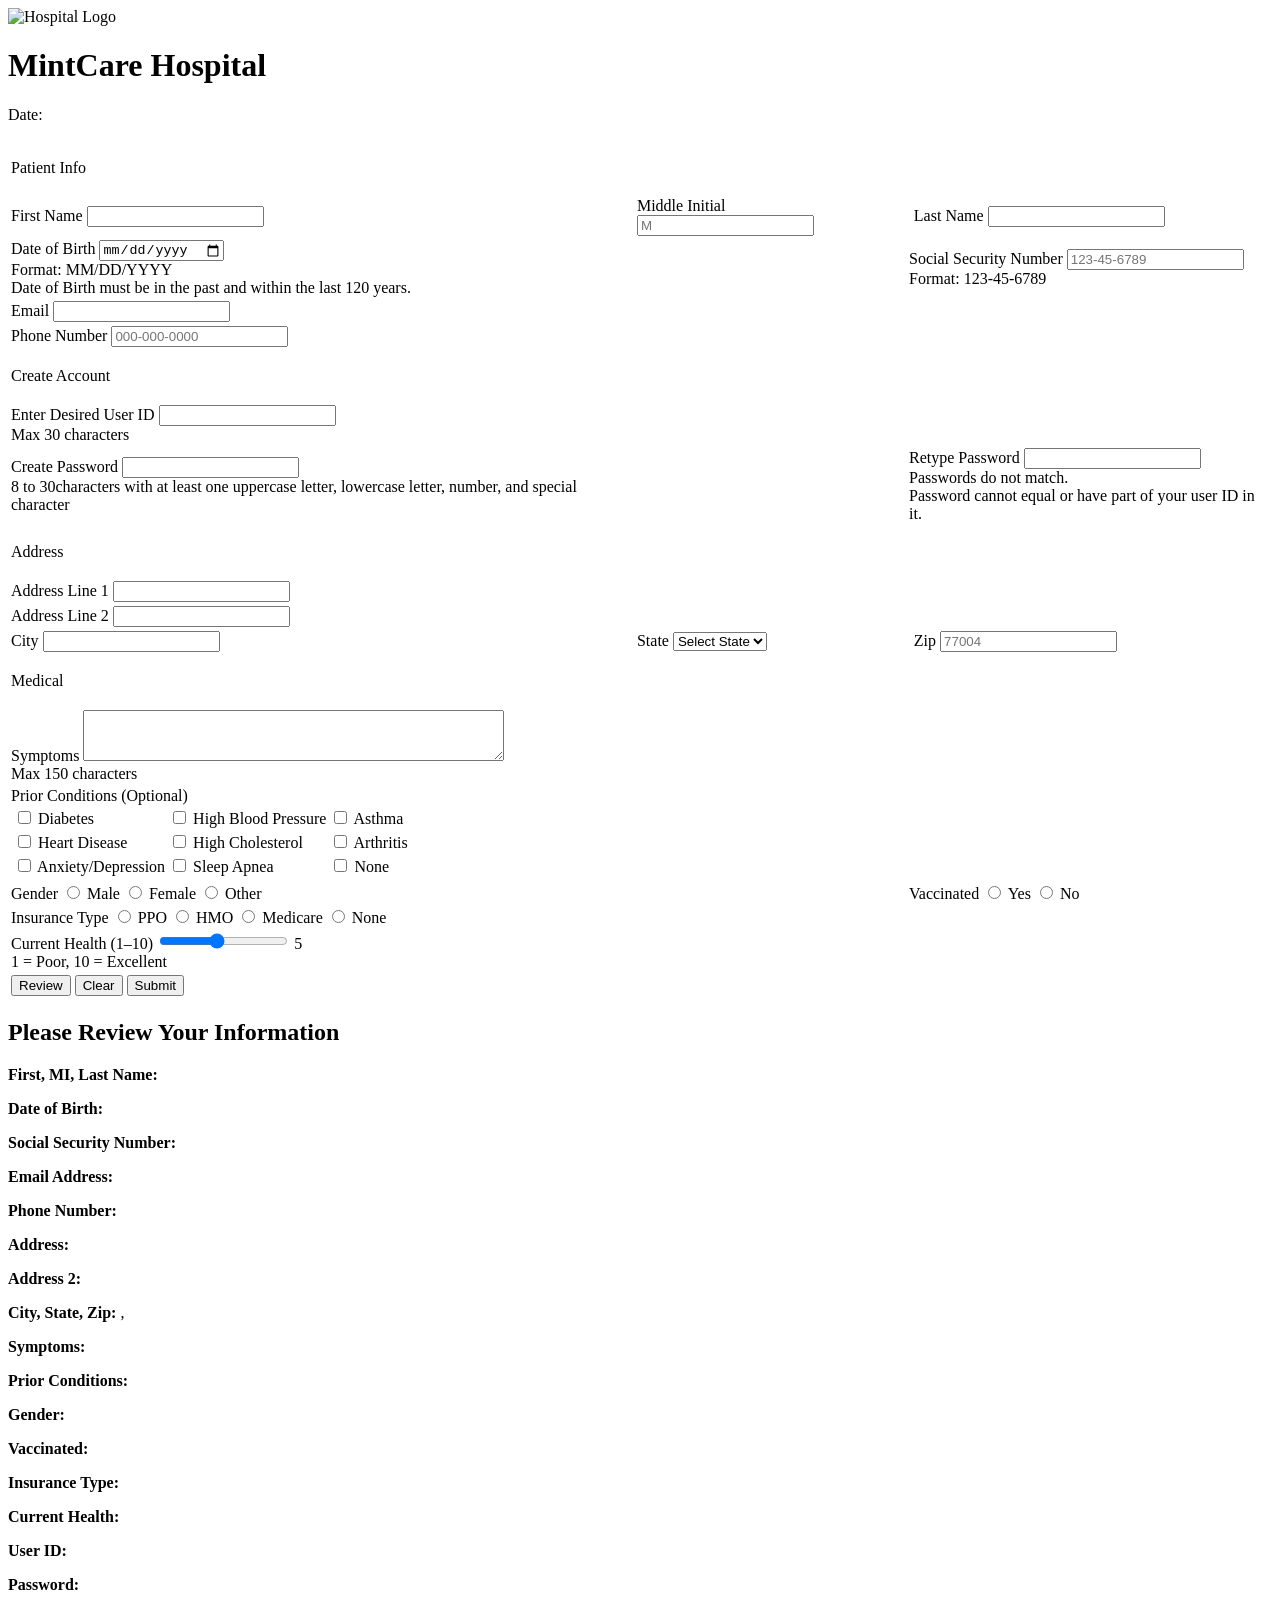
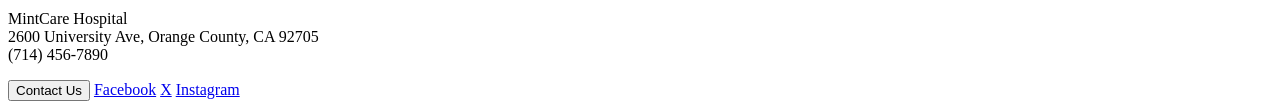
==== MIS3371/homework2.html @ c9da7689 "Update homework2.html Added a hospital registration form with patient information, account creation," ====
<!DOCTYPE html>
<html lang="en">
  <head>
    <!--
    Name: Daniel Montanez
    Course: MIS 3371 11290 - Transaction Processing Systems I
    Assignment: Assignment #2 - Hospital Registration Form
    Date Created: 2026-03-16
    -->
    <meta charset="UTF-8" />
    <meta name="viewport" content="width=device-width, initial-scale=1.0" />
    <title>Hospital Registration Form</title>

    <link rel="stylesheet" href="style-2.css" />
  </head>

  <body>
    <div id="banner">
      <div id="banner-left">
        <img id="logo" src="hospital-logo.png" alt="Hospital Logo" />
      </div>

      <div id="banner-center">
        <h1 id="company-name">MintCare Hospital</h1>
        <p id="today-date">Date: <span id="date"></span></p>
      </div>
      

      <div id="banner-right"></div>
    </div>

    
    <!-- Main Wrapper -->
    <div id="main">
      <form action="thank-you-2.html" onsubmit="return validateForm();">

  <table class="form-table">

    
    <tr class="section-row">
      <td colspan="5"><p class="section-title">Patient Info</p></td>
    </tr>

    <tr>
      <td>
        <div class="field">
          <label for="first_name">First Name</label>
          <input class="input-box" type="text" id="first_name" name="first_name" 
                 maxlength="30" required
                 pattern="[A-Za-z'-]{1,30}" 
                 title="Enter 1 to 30 letters. Letters, apostrophes and dashes only">
        </div>
      </td>

      <td class="gap-cell"></td>

      <td>
        <div class="field">
          <label for="middleinit">Middle Initial</label>
          <input class="input-box" type="text" id="middleinit" name="middleinit" 
                 maxlength="1" placeholder="M"
                  pattern="[A-Za-z]?"
                 title="1 letter or leave blank">
        </div>
      </td>

      <td class="gap-cell"></td>

      <td>
        <div class="field">
          <label for="last_name">Last Name</label>
          <input class="input-box" type="text" id="last_name" name="last_name" 
                 maxlength="30" required
                  pattern="[A-Za-z'2-5-]{1,30}"
                 title="Enter 1 to 30 letters. Letters, apostrophes and dashes only">
        </div>
      </td>
    </tr>

    <tr>
      <td colspan="2">
        <div class="field">
          <label for="dob">Date of Birth</label>
          <input class="input-box" type="date" id="dob" name="dob"
                 required
                 title="Enter date in format MM/DD/YYYY. Must be a valid date in the past"
                 onblur="validateDOB()">
          <div class="help-text">Format: MM/DD/YYYY</div>
          <div id="dobError" class="error-text">Date of Birth must be in the past and within the last 120 years.</div>
        </div>
      </td>

      <td class="gap-cell"></td>

      <td colspan="2">
        <div class="field">
          <label for="ssn">Social Security Number</label>
          <input class="input-box" type="password" id="ssn" name="ssn" 
                 maxlength="11" placeholder="123-45-6789" required
                 pattern="[0-9-]{9,11}"
                 title="Enter 9 to 11 digits">
          <div class="help-text">Format: 123-45-6789</div>
        </div>
      </td>
    </tr>

    <tr>
      <td colspan="5">
        <div class="field">
          <label for="email">Email</label>
          <input class="input-box" type="email" id="email" name="email" 
                 maxlength="50" required
                 title="Enter email in format name@domain.com"> 
        </div>
      </td>
    </tr>

    <tr>
      <td colspan="5">
        <div class="field">
          <label for="phone">Phone Number</label>
          <input class="input-box" type="text" id="phone" name="phone"
                  placeholder="000-000-0000"
                  pattern="[0-9]{3}-[0-9]{3}-[0-9]{4}"
                  required
                  title="Enter phone number in format 000-000-0000">
        </div>
      </td>
    </tr>

    <tr class="section-row">
      <td colspan="5"><p class="section-title">Create Account</p></td>
    </tr>

    <tr>
      <td colspan="2">
        <div class="field">
          <label for="userid">Enter Desired User ID</label>
          <input class="input-box" type="text" id="userid" name="userid"
                 onblur="lowercaseUserID()" 
                 maxlength="30" required
                pattern="[A-Za-z][A-Za-z0-9_-]{4,29}"
                 title="Enter 5 to 30 characters with no spaces. Must start with a letter">
          <div class="help-text">Max 30 characters</div>
        </div>
      </td>
    </tr>

    <tr>
      <td colspan="2">
        <div class="field">
          <label for="password">Create Password</label>
          <input class="input-box" type="password" id="password" name="password" 
                 minlength="8" maxlength="30" required
                 pattern="(?=.*[a-z])(?=.*[A-Z])(?=.*[0-9])(?=.*[!@#%^&*()\-_\+=\\/><\.,`~]).{8,30}"
                 title="Enter 8 to 30 characters. Must include at least one uppercase letter, lowercase letter, number, and one special character">
          <div class="help-text">8 to 30characters with at least one uppercase letter, lowercase letter, number, and special character</div>
        </div>
      </td>

      <td class="gap-cell"></td>

      <td colspan="2">
        <div class="field">
          <label for="confirm_password">Retype Password</label>
          <input class="input-box" type="password" id="confirm_password" name="confirm_password" 
                 minlength="8" maxlength="30" required
                 title="Re-enter your password to confirm">
          <div id="pwError" class="error-text">Passwords do not match.</div>
          <div id="passwordError" class="error-text">Password cannot equal or have part of your user ID in it.</div>
        </div>
      </td>
    </tr>


    <tr class="section-row">
      <td colspan="5"><p class="section-title">Address</p></td>
    </tr>

    <tr>
      <td colspan="5">
        <div class="field">
          <label for="address1">Address Line 1</label>
          <input class="input-box" type="text" id="address1" name="address1" 
                 maxlength="30" required
                 pattern=".{2,30}"
                 title="Enter street address (2 to 30 characters)">
        </div>
      </td>
    </tr>

    <tr>
      <td colspan="5">
        <div class="field">
          <label for="address2">Address Line 2</label>
          <input class="input-box" type="text" id="address2" name="address2" 
                 maxlength="30"
                 pattern=".{2,30}"
                 title="Optional: Enter street address (2 to 30 characters)">
        </div>
      </td>
    </tr>

    <tr>
      <td>
        <div class="field">
          <label for="city">City</label>
          <input class="input-box" type="text" id="city" name="city" 
                 maxlength="30" required
                 pattern=".{2,30}"
                 title="Enter city name (2 to 30 characters)">
        </div>
      </td>

      <td class="gap-cell"></td>

      <td>
        <div class="field">
          <label for="state">State</label>
          <select id="state" name="state" required
                  title="Select your state">
              <option value="">Select State</option>
              <option value="AL">AL</option>
              <option value="AK">AK</option>
              <option value="AZ">AZ</option>
              <option value="AR">AR</option>
              <option value="CA">CA</option>
              <option value="CO">CO</option>
              <option value="CT">CT</option>
              <option value="DE">DE</option>
              <option value="FL">FL</option>
              <option value="GA">GA</option>
              <option value="HI">HI</option>
              <option value="ID">ID</option>
              <option value="IL">IL</option>
              <option value="IN">IN</option>
              <option value="IA">IA</option>
              <option value="KS">KS</option>
              <option value="KY">KY</option>
              <option value="LA">LA</option>
              <option value="ME">ME</option>
              <option value="MD">MD</option>
              <option value="MA">MA</option>
              <option value="MI">MI</option>
              <option value="MN">MN</option>
              <option value="MS">MS</option>
              <option value="MO">MO</option>
              <option value="MT">MT</option>
              <option value="NE">NE</option>
              <option value="NV">NV</option>
              <option value="NH">NH</option>
              <option value="NJ">NJ</option>
              <option value="NM">NM</option>
              <option value="NY">NY</option>
              <option value="NC">NC</option>
              <option value="ND">ND</option>
              <option value="OH">OH</option>
              <option value="OK">OK</option>
              <option value="OR">OR</option>
              <option value="PA">PA</option>
              <option value="RI">RI</option>
              <option value="SC">SC</option>
              <option value="SD">SD</option>
              <option value="TN">TN</option>
              <option value="TX">TX</option>
              <option value="UT">UT</option>
              <option value="VT">VT</option>
              <option value="VA">VA</option>
              <option value="WA">WA</option>
              <option value="WV">WV</option>
              <option value="WI">WI</option>
              <option value="WY">WY</option>
          </select>
        </div>
      </td>

      <td class="gap-cell"></td>

      <td>
        <div class="field">
          <label for="zip">Zip</label>
          <input class="input-box" type="text" id="zip" name="zip" 
                 maxlength="10" placeholder="77004" required
                 pattern="[0-9]{5}(-[0-9]{4})?"
                 title="Enter 5-digit zip code or zip+4 code (e.g. 77004 or 77004-1234)">
        </div>
      </td>
    </tr>

    <!-- Medical -->
    <tr class="section-row">
      <td colspan="5"><p class="section-title">Medical</p></td>
    </tr>

    <tr>
      <td colspan="5">
        <div class="field">
          <label for="symptoms">Symptoms</label>
          <textarea id="symptoms" name="symptoms" rows="3" cols="50" 
                 maxlength="150" 
                 title="Enter symptoms (max 150 characters)"></textarea>
          <div class="help-text">Max 150 characters</div>
        </div>
      </td>
    </tr>

    
    <tr>
      <td colspan="5">
        <div class="field">
          <label>Prior Conditions (Optional)</label>

          <table class="choice-grid-table">
            <tr>
              <td><label><input type="checkbox" name="prior_conditions" value="Diabetes" 
                    title="Check all that apply"> Diabetes</label></td>

              <td><label><input type="checkbox" name="prior_conditions" value="HighBloodPressure" 
                    title="Check all that apply"> High Blood Pressure</label></td>

              <td><label><input type="checkbox" name="prior_conditions" value="Asthma" 
                    title="Check all that apply"> Asthma</label></td>
            </tr>
            <tr>
              <td><label><input type="checkbox" name="prior_conditions" value="HeartDisease" 
                title="Check all that apply"> Heart Disease</label></td>

              <td><label><input type="checkbox" name="prior_conditions" value="HighCholesterol" 
                    title="Check all that apply"> High Cholesterol</label></td>

              <td><label><input type="checkbox" name="prior_conditions" value="Arthritis" 
                    title="Check all that apply"> Arthritis</label></td>
            </tr>
            <tr>
              <td><label><input type="checkbox" name="prior_conditions" value="AnxietyDepression" 
                    title="Check all that apply"> Anxiety/Depression</label></td>

              <td><label><input type="checkbox" name="prior_conditions" value="SleepApnea" 
                    title="Check all that apply"> Sleep Apnea</label></td>

              <td><label><input type="checkbox" name="prior_conditions" value="None" 
                    title="Check all that apply"> None</label></td>
            </tr>
          </table>

        </div>
      </td>
    </tr>

    <tr>
      <td colspan="2">
        <div class="field choice-group">
          <label>Gender</label>
          <label><input type="radio" name="gender" value="M" required
                  title="Select your gender"> Male</label>

          <label><input type="radio" name="gender" value="F" 
                  title="Select your gender"> Female</label>

          <label><input type="radio" name="gender" value="O" 
                  title="Select your gender"> Other</label>
        </div>
      </td>

      <td class="gap-cell"></td>

      <td colspan="2">
        <div class="field choice-group">
          <label>Vaccinated</label>
          <label><input type="radio" name="vaccinated" value="1" required 
                title="Select yes or no"> Yes</label>

          <label><input type="radio" name="vaccinated" value="0" 
                title="Select yes or no"> No</label>
        </div>
      </td>
    </tr>

   
    <tr>
      <td colspan="5">
        <div class="field choice-group">
          <label>Insurance Type</label>
          <label><input type="radio" name="insurance" value="PPO" required
             title="Select your insurance type"> PPO</label>

          <label><input type="radio" name="insurance" value="HMO" 
             title="Select your insurance type"> HMO</label>

          <label><input type="radio" name="insurance" value="Medicare" 
             title="Select your insurance type"> Medicare</label>

          <label><input type="radio" name="insurance" value="None" 
             title="Select your insurance type"> None</label>
        </div>
      </td>
    </tr>

    <tr>
      <td colspan="5">
        <div class="field">
          <label for="current_health">Current Health (1–10)</label>
          <input class="range-big" type="range" id="current_health" name="current_health" 
                 min="1" max="10" value="5"
                 oninput="updateHealthValue()"
                 title="Select your current health on a scale of 1 to 10">
          <span id="healthValue">5</span>
          <div class="help-text">1 = Poor, 10 = Excellent</div>
        </div>
      </td>
    </tr>

    

    <tr>
      <td colspan="5" class="button-row-center">
        <button type="button" onclick="reviewForm()">Review</button>
        <button type="reset">Clear</button>
        <button type="submit">Submit</button>
      </td>
    </tr>
    
  </table>
</form>

    <div id="review-info">
      <h2>Please Review Your Information</h2>
      
      <div class="review-section">
        <p><strong>First, MI, Last Name:</strong> <span id="review-name"></span></p>
        <p><strong>Date of Birth:</strong> <span id="review-dob"></span></p>
        <p><strong>Social Security Number:</strong> <span id="review-ssn"></span></p>
      </div>  

      <div class="review-section">
        <p><strong>Email Address:</strong> <span id="review-email"></span></p>
        <p><strong>Phone Number:</strong> <span id="review-phone"></span></p>
      </div>

      <div class="review-section">
        <p><strong>Address:</strong> <span id="review-address1"></span></p>
        <p><strong>Address 2:</strong> <span id="review-address2"></span></p>
        <p><strong>City, State, Zip:</strong> <span id="review-city"></span>, <span id="review-state"></span> <span id="review-zip"></span></p>
      </div>

      <div class="review-section">
        <p><strong>Symptoms:</strong> <span id="review-symptoms"></span></p>
        <p><strong>Prior Conditions:</strong> <span id="review-conditions"></span></p>
        <p><strong>Gender:</strong> <span id="review-gender"></span></p>
        <p><strong>Vaccinated:</strong> <span id="review-vaccinated"></span></p>
        <p><strong>Insurance Type:</strong> <span id="review-insurance"></span></p>
        <p><strong>Current Health:</strong> <span id="review-health"></span></p>
      </div>

      <div class="review-section">
        <p><strong>User ID:</strong> <span id="review-userid"></span></p>
        <p><strong>Password:</strong> <span id="review-password"></span></p>
      </div>
    </div>


    <!-- Footer Section -->
    <div id="footer">
      <p id="footer-address">
        MintCare Hospital<br />
        2600 University Ave, Orange County, CA 92705<br/>
        (714) 456-7890<br />
      </p>

      <div id="footer-actions">
        <button type="button" id="contact-btn">Contact Us</button>

        <a
          class="social-link"
          href="https://www.facebook.com/MintCareHospital"
          target="_blank"
          >Facebook</a
        >
        <a
          class="social-link"
          href="https://www.x.com/MintCareHospital"
          target="_blank"
          >X</a
        >
        <a
          class="social-link"
          href="https://www.instagram.com/MintCareHospital"
          target="_blank"
          >Instagram</a
        >
      </div>
    </div>
    
    <script src="patient-form-script.js"></script>
  
  </body>
</html>
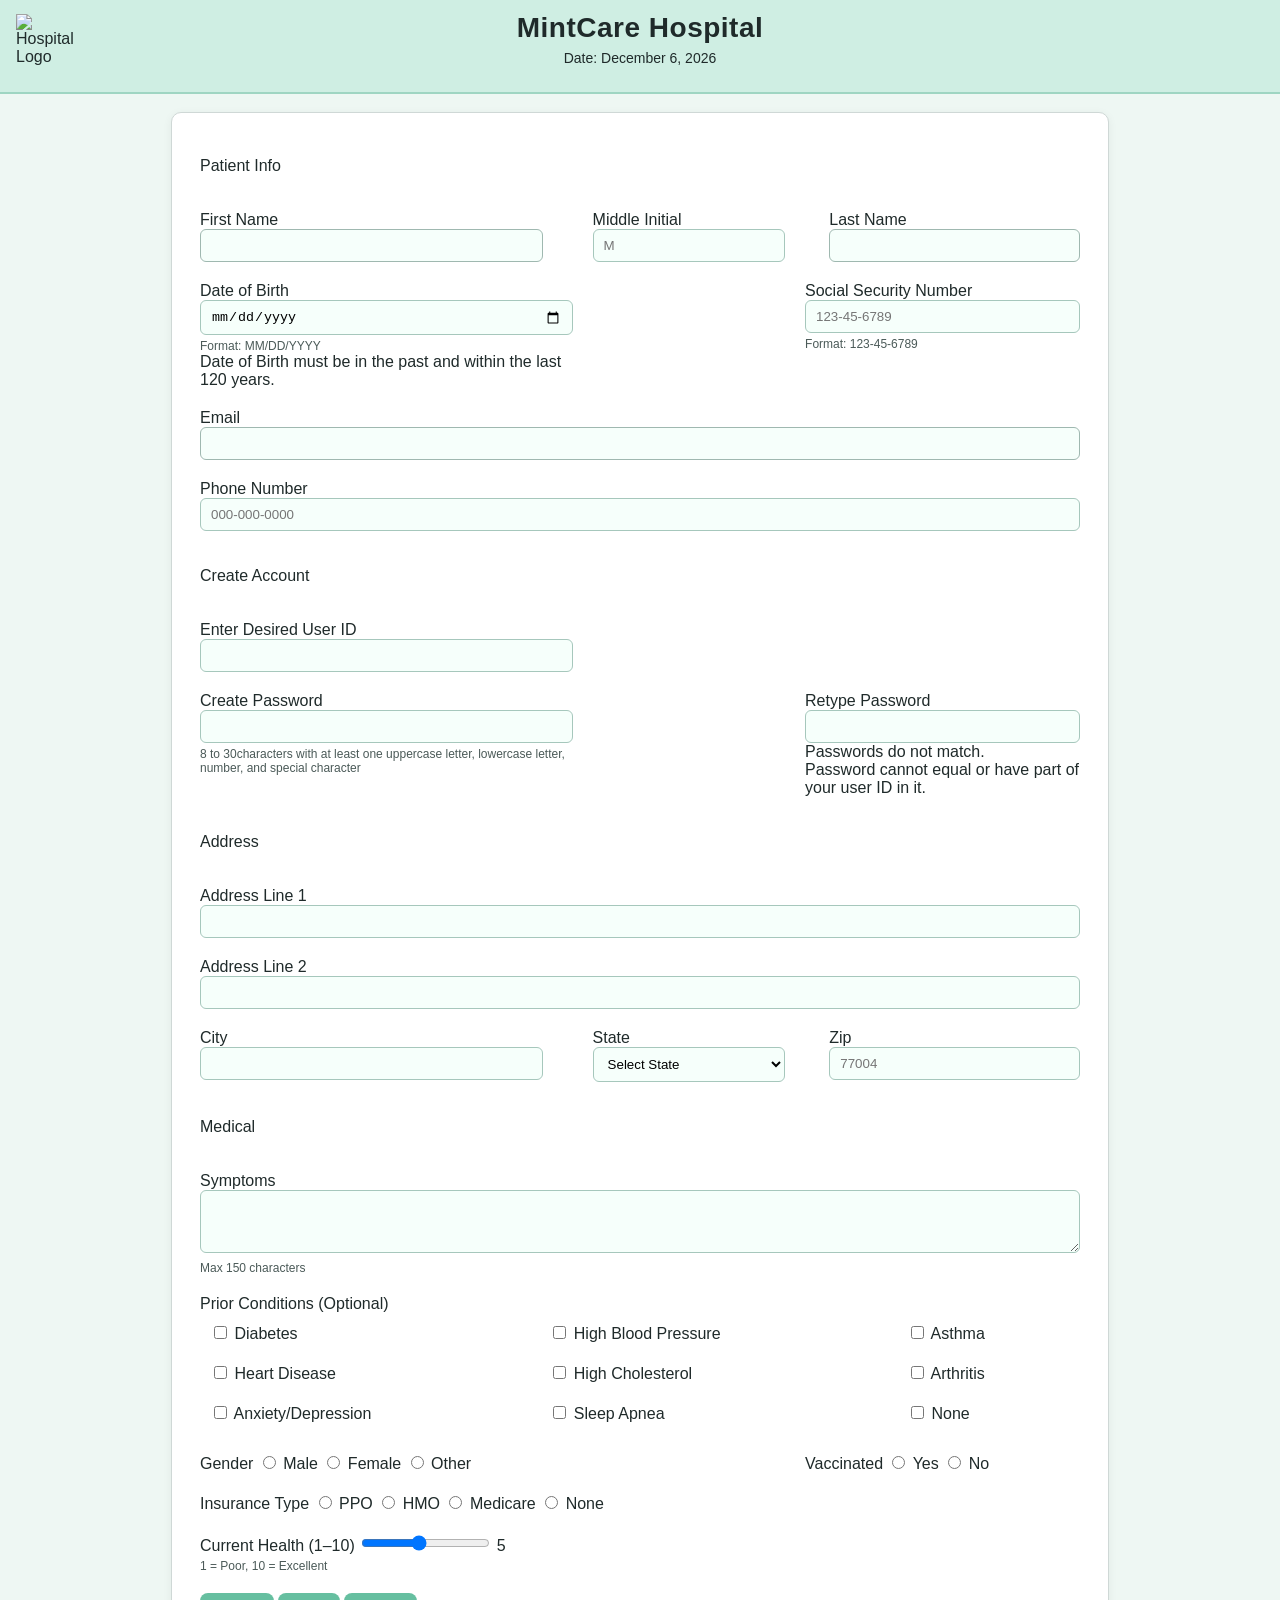
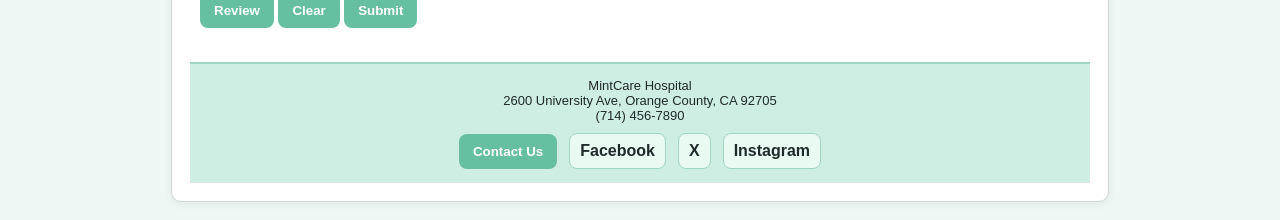
==== commit 47ed436d: "Update homework2.html" ====
--- a/MIS3371/homework2.html
+++ b/MIS3371/homework2.html
@@ -141,7 +141,6 @@
                  maxlength="30" required
                 pattern="[A-Za-z][A-Za-z0-9_-]{4,29}"
                  title="Enter 5 to 30 characters with no spaces. Must start with a letter">
-          <div class="help-text">Max 30 characters</div>
         </div>
       </td>
     </tr>
@@ -152,7 +151,7 @@
           <label for="password">Create Password</label>
           <input class="input-box" type="password" id="password" name="password" 
                  minlength="8" maxlength="30" required
-                 pattern="(?=.*[a-z])(?=.*[A-Z])(?=.*[0-9])(?=.*[!@#%^&*()\-_\+=\\/><\.,`~]).{8,30}"
+                 pattern="(?=.*[a-z])(?=.*[A-Z])(?=.*[!@#%^&*()\-_\+=\\/><\.,`~]).{8,30}"
                  title="Enter 8 to 30 characters. Must include at least one uppercase letter, lowercase letter, number, and one special character">
           <div class="help-text">8 to 30characters with at least one uppercase letter, lowercase letter, number, and special character</div>
         </div>
@@ -281,8 +280,8 @@
           <label for="zip">Zip</label>
           <input class="input-box" type="text" id="zip" name="zip" 
                  maxlength="10" placeholder="77004" required
-                 pattern="[0-9]{5}(-[0-9]{4})?"
-                 title="Enter 5-digit zip code or zip+4 code (e.g. 77004 or 77004-1234)">
+                 pattern="[0-9]{5}?"
+                 title="Enter 5-digit zip code">
         </div>
       </td>
     </tr>
--- a/MIS3371/style-2.css
+++ b/MIS3371/style-2.css
@@ -0,0 +1,211 @@
+ /*
+Name: Daniel Montanez
+Course: MIS 3371 11290 - Transaction Processing Systems I 
+Assignment: Homework 2 - Hospital Registration Form
+*/
+
+body {
+    font-family: Arial, Helvetica, sans-serif;
+    background-color: #eef7f3;
+    color: #1f2a2a;
+    margin: 0;
+}
+
+h1, h2 {
+    margin: 0;
+}
+
+h2 {
+    margin-bottom: 12px;
+}
+
+#banner {
+    display: flex;
+    align-items: center;
+    background-color: #cfeee3;
+    padding: 12px 16px;
+    border-bottom: 2px solid #9fd5c2;  
+}
+
+#banner-left {
+  width: 160px; 
+  display: flex;
+  align-items: center;
+}
+
+#banner-center {
+  flex: 1;
+  text-align: center;
+}
+
+#banner-right {
+  width: 160px; 
+}
+
+#logo {
+  width: 64px;
+  height: 64px;
+  object-fit: contain;
+}
+
+#company-name {
+  font-size: 28px;
+  letter-spacing: 0.5px;
+}
+
+#today-date {
+  margin-top: 6px;
+  font-size: 14px;
+}
+
+/* ---------- Main Wrapper ---------- */
+#main {
+  max-width: 900px;
+  margin: 18px auto;
+  padding: 18px;
+  background-color: #ffffff;
+  border: 1px solid #cfd8d6;
+  border-radius: 10px;
+  box-shadow: 0 2px 10px rgba(0,0,0,0.06);
+}
+
+table {
+  width: 100%;
+  border-collapse: collapse;
+}
+
+td {
+  padding: 10px;
+  vertical-align: top;
+}
+
+.label-cell {
+  width: 220px;
+  font-weight: bold;
+}
+
+input[name="first_name"],
+input[name="last_name"],
+input[name="email"] {
+  border: 1px solid #9fb8b0;
+}
+
+.input-box {
+  width: 100%;
+  padding: 8px 10px;
+  border: 1px solid #a6c7bc;
+  border-radius: 6px;
+  background-color: #f6fffb;
+  box-sizing: border-box;
+}
+
+.input-box:focus,
+textarea:focus,
+select:focus {
+  outline: none;
+  border: 2px solid #66bfa0;
+  background-color: #ffffff;
+}
+
+textarea {
+  width: 100%;
+  padding: 8px 10px;
+  border: 1px solid #a6c7bc;
+  border-radius: 6px;
+  background-color: #f6fffb;
+  box-sizing: border-box;
+  resize: vertical;
+}
+
+select {
+  width: 100%;
+  padding: 8px 10px;
+  border: 1px solid #a6c7bc;
+  border-radius: 6px;
+  background-color: #f6fffb;
+  box-sizing: border-box;
+}
+
+.help-text {
+  font-size: 12px;
+  margin-top: 4px;
+  color: #4b5a58;
+}
+
+/* ---------- Footer ---------- */
+#footer {
+  margin-top: 24px;
+  padding: 14px 16px;
+  background-color: #cfeee3;
+  border-top: 2px solid #9fd5c2;
+  text-align: center;
+}
+
+#footer-address {
+  margin: 0 0 10px 0;
+  font-size: 13px;
+}
+
+#footer-actions {
+  display: flex;
+  justify-content: center;
+  gap: 12px;
+  align-items: center;
+  flex-wrap: wrap;
+}
+
+button {
+  padding: 10px 14px;
+  border: none;
+  border-radius: 8px;
+  background-color: #66bfa0;
+  color: #ffffff;
+  font-weight: bold;
+  cursor: pointer;
+}
+
+button:hover {
+  filter: brightness(0.95);
+}
+
+/* Social links */
+.social-link {
+  text-decoration: none;
+  color: #1f2a2a;
+  font-weight: bold;
+  padding: 8px 10px;
+  border-radius: 8px;
+  background-color: #e9faf3;
+  border: 1px solid #9fd5c2;
+}
+
+.social-link:hover {
+  filter: brightness(0.96);
+}
+
+#review-info {
+  display: none;
+  margin-top: 24px;
+  padding: 18px;
+  background-color: #ffffff;
+  border: 1px solid #cfd8d6;
+  border-radius: 10px;
+}
+
+#review-info h2 {
+  margin-top: 0;
+}
+
+.review-section {
+  margin-bottom: 18px;
+  padding-bottom: 10px;
+  border-bottom: 1px solid #ffffff;
+}
+
+.review-section:last-child {
+  border-bottom: none;
+}
+
+.review-section p {
+  margin: 8px 0;
+}
